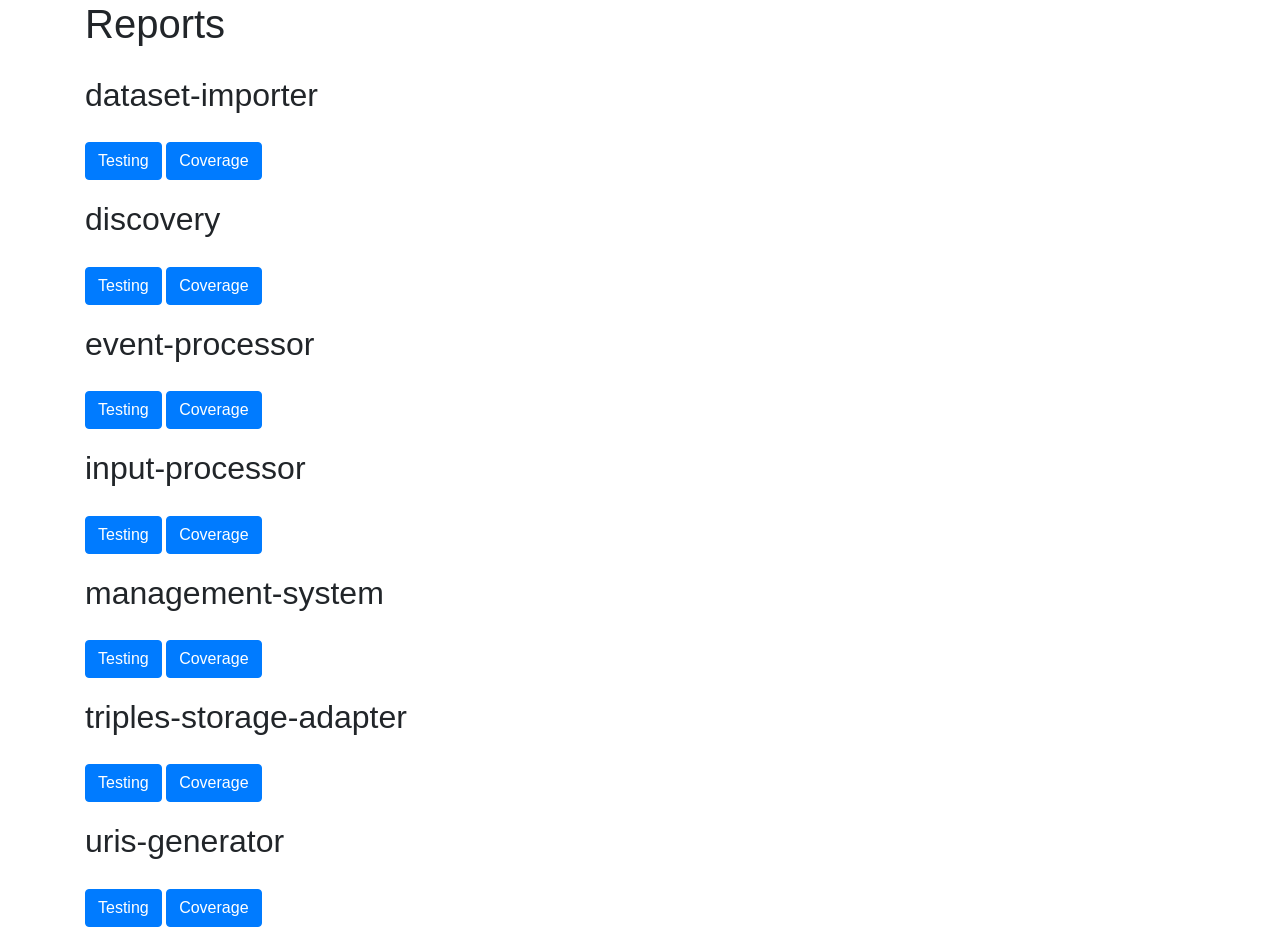
==== front/reports/apache/index.html @ dbdf6bdb "Testing and coverage reporting" ====
<html>
	<head>
		<meta name="viewport" content="width=device-width, initial-scale=1, shrink-to-fit=no">
		<title>UM - ASIO</title>
		<link rel="stylesheet" href="https://maxcdn.bootstrapcdn.com/bootstrap/4.0.0-beta.2/css/bootstrap.min.css" integrity="sha384-PsH8R72JQ3SOdhVi3uxftmaW6Vc51MKb0q5P2rRUpPvrszuE4W1povHYgTpBfshb" crossorigin="anonymous">

		<style>
			body .row+.row {
				margin-top: 20px;
			}
		</style>
	</head>
	<body>
		<div class="container">
			<div class="row">
				<div class="col">
					<h1>Reports</h1>
				</div>
			</div>
			<div class="row">
				<div class="col">
					<h2>dataset-importer</h2>
				</div>
			</div>
			<div class="row">
				<div class="col">
                    <a class="btn btn-primary" href="dataset-importer/surefire/surefire-report.html">Testing</a>
                    <a class="btn btn-primary" href="dataset-importer/jacoco">Coverage</a>
                </div>
            </div> 
            <div class="row">
				<div class="col">
					<h2>discovery</h2>
				</div>
			</div>
			<div class="row">
				<div class="col">
                    <a class="btn btn-primary" href="discovery/surefire/surefire-report.html">Testing</a>
                    <a class="btn btn-primary" href="discovery/jacoco">Coverage</a>
                </div>
            </div> 
            <div class="row">
				<div class="col">
					<h2>event-processor</h2>
				</div>
			</div>
			<div class="row">
				<div class="col">
                    <a class="btn btn-primary" href="event-processor/surefire/surefire-report.html">Testing</a>
                    <a class="btn btn-primary" href="event-processor/jacoco">Coverage</a>
                </div>
            </div> 
            <div class="row">
				<div class="col">
					<h2>input-processor</h2>
				</div>
			</div>
			<div class="row">
				<div class="col">
                    <a class="btn btn-primary" href="input-processor/surefire/surefire-report.html">Testing</a>
                    <a class="btn btn-primary" href="input-processor/jacoco">Coverage</a>
                </div>
            </div> 
            <div class="row">
				<div class="col">
					<h2>management-system</h2>
				</div>
			</div>
			<div class="row">
				<div class="col">
                    <a class="btn btn-primary" href="management-system/surefire/surefire-report.html">Testing</a>
                    <a class="btn btn-primary" href="management-system/jacoco">Coverage</a>
                </div>
            </div> 
            <div class="row">
				<div class="col">
					<h2>triples-storage-adapter</h2>
				</div>
			</div>
			<div class="row">
				<div class="col">
                    <a class="btn btn-primary" href="triples-storage-adapter/surefire/surefire-report.html">Testing</a>
                    <a class="btn btn-primary" href="triples-storage-adapter/jacoco">Coverage</a>
                </div>
            </div> 
            <div class="row">
				<div class="col">
					<h2>uris-generator</h2>
				</div>
			</div>
			<div class="row">
				<div class="col">
                    <a class="btn btn-primary" href="uris-generator/surefire/surefire-report.html">Testing</a>
                    <a class="btn btn-primary" href="uris-generator/jacoco">Coverage</a>
                </div>
			</div> 
		</div>
		
	</body>
</html>
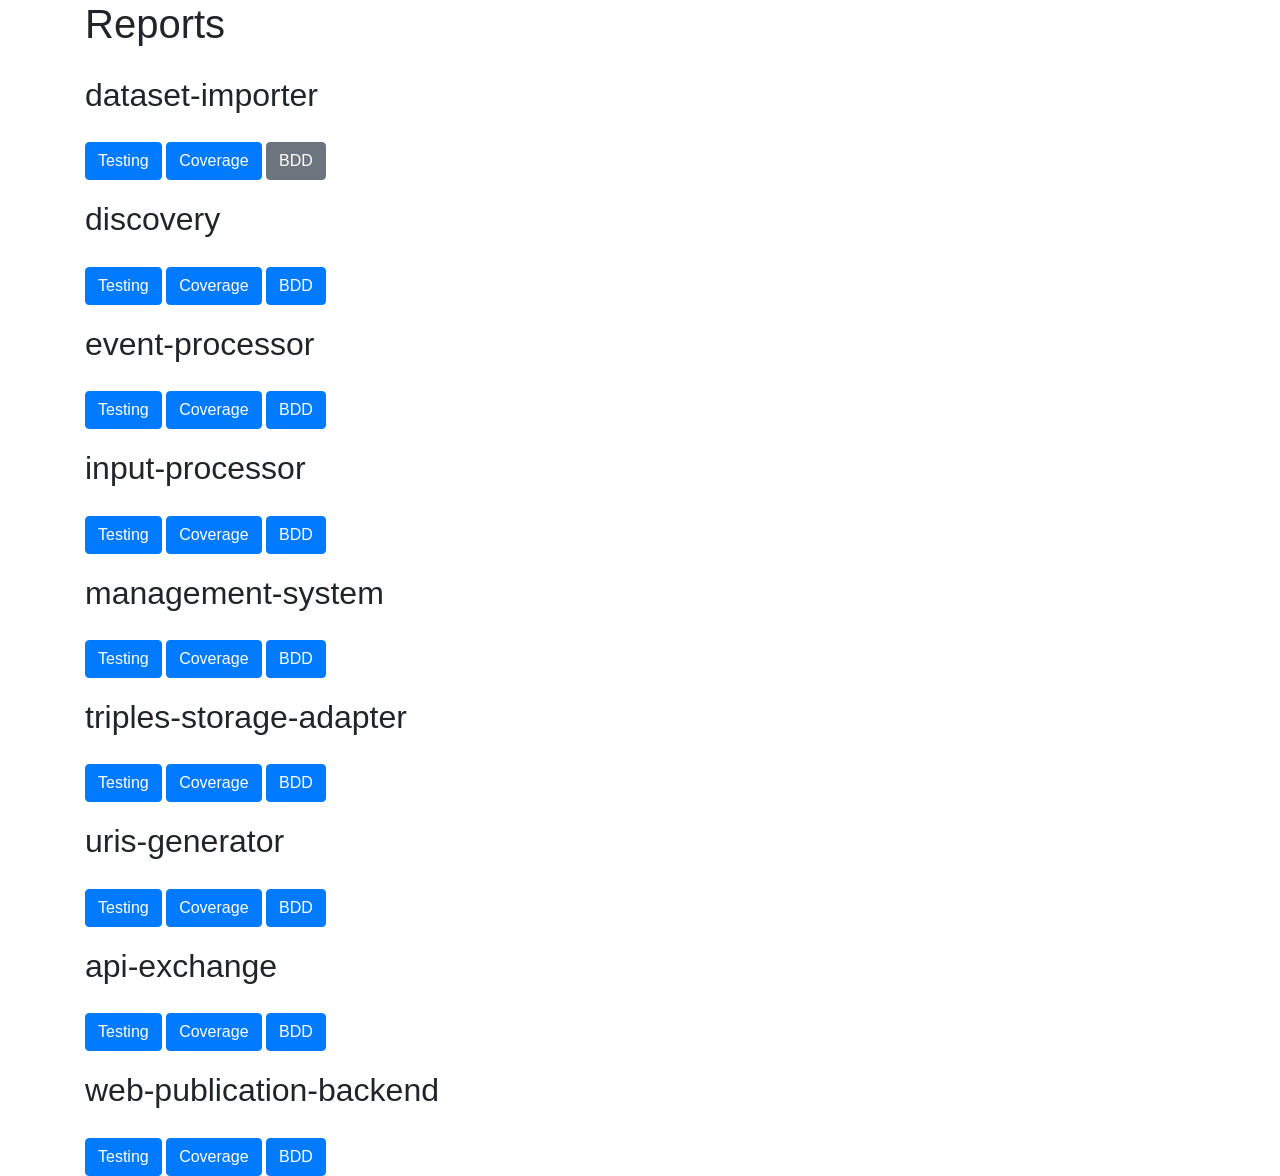
==== commit 022009bf: "new link cucumber" ====
--- a/front/reports/apache/index.html
+++ b/front/reports/apache/index.html
@@ -26,6 +26,7 @@
 				<div class="col">
                     <a class="btn btn-primary" href="dataset-importer/surefire/surefire-report.html">Testing</a>
                     <a class="btn btn-primary" href="dataset-importer/jacoco">Coverage</a>
+					<a class="btn btn-secondary" disabled>BDD</a>
                 </div>
             </div> 
             <div class="row">
@@ -37,6 +38,7 @@
 				<div class="col">
                     <a class="btn btn-primary" href="discovery/surefire/surefire-report.html">Testing</a>
                     <a class="btn btn-primary" href="discovery/jacoco">Coverage</a>
+					<a class="btn btn-primary" href="discovery/cucumber/overview-features.html">BDD</a>
                 </div>
             </div> 
             <div class="row">
@@ -48,6 +50,7 @@
 				<div class="col">
                     <a class="btn btn-primary" href="event-processor/surefire/surefire-report.html">Testing</a>
                     <a class="btn btn-primary" href="event-processor/jacoco">Coverage</a>
+					<a class="btn btn-primary" href="event-processor/cucumber/overview-features.html">BDD</a>
                 </div>
             </div> 
             <div class="row">
@@ -59,6 +62,7 @@
 				<div class="col">
                     <a class="btn btn-primary" href="input-processor/surefire/surefire-report.html">Testing</a>
                     <a class="btn btn-primary" href="input-processor/jacoco">Coverage</a>
+					<a class="btn btn-primary" href="input-processor/cucumber/overview-features.html">BDD</a>
                 </div>
             </div> 
             <div class="row">
@@ -70,6 +74,7 @@
 				<div class="col">
                     <a class="btn btn-primary" href="management-system/surefire/surefire-report.html">Testing</a>
                     <a class="btn btn-primary" href="management-system/jacoco">Coverage</a>
+					<a class="btn btn-primary" href="management-system/cucumber/overview-features.html">BDD</a>
                 </div>
             </div> 
             <div class="row">
@@ -81,6 +86,7 @@
 				<div class="col">
                     <a class="btn btn-primary" href="triples-storage-adapter/surefire/surefire-report.html">Testing</a>
                     <a class="btn btn-primary" href="triples-storage-adapter/jacoco">Coverage</a>
+					<a class="btn btn-primary" href="triples-storage-adapter/cucumber/overview-features.html">BDD</a>
                 </div>
             </div> 
             <div class="row">
@@ -92,6 +98,31 @@
 				<div class="col">
                     <a class="btn btn-primary" href="uris-generator/surefire/surefire-report.html">Testing</a>
                     <a class="btn btn-primary" href="uris-generator/jacoco">Coverage</a>
+					<a class="btn btn-primary" href="uris-generator/cucumber/overview-features.html">BDD</a>
+                </div>
+			</div> 
+			<div class="row">
+				<div class="col">
+					<h2>api-exchange</h2>
+				</div>
+			</div>
+			<div class="row">
+				<div class="col">
+                    <a class="btn btn-primary" href="api-exchange/surefire/surefire-report.html">Testing</a>
+                    <a class="btn btn-primary" href="api-exchange/jacoco">Coverage</a>
+					<a class="btn btn-primary" href="api-exchange/cucumber/overview-features.html">BDD</a>
+                </div>
+			</div> 
+			<div class="row">
+				<div class="col">
+					<h2>web-publication-backend</h2>
+				</div>
+			</div>
+			<div class="row">
+				<div class="col">
+                    <a class="btn btn-primary" href="web-publication-backend/surefire/surefire-report.html">Testing</a>
+                    <a class="btn btn-primary" href="web-publication-backend/jacoco">Coverage</a>
+					<a class="btn btn-primary" href="web-publication-backend/cucumber/overview-features.html">BDD</a>
                 </div>
 			</div> 
 		</div>
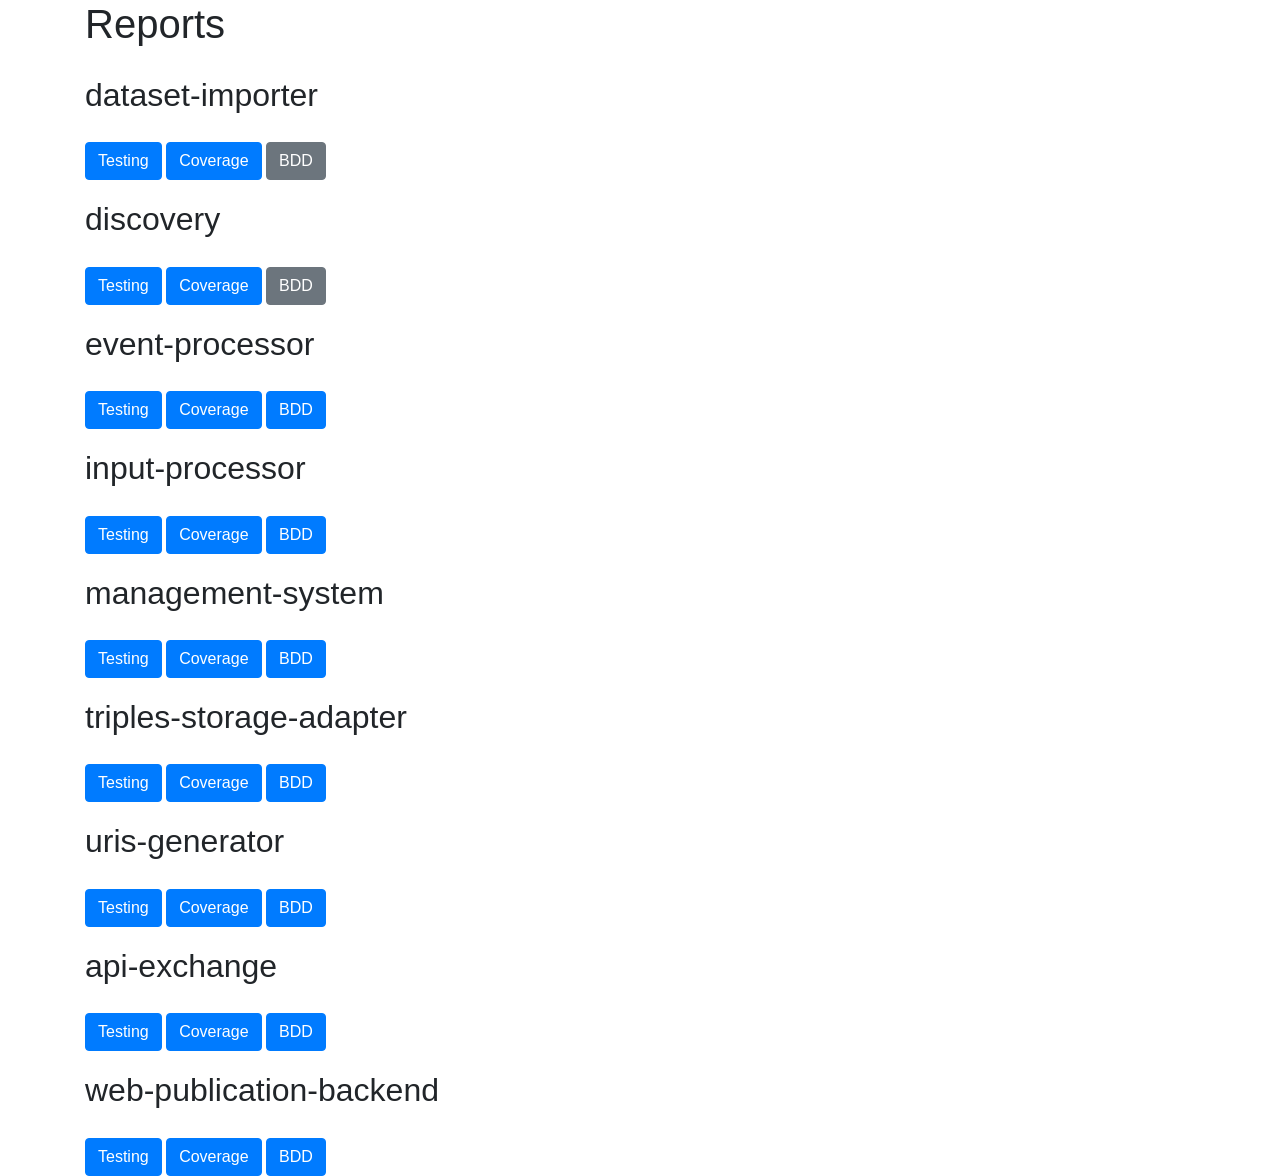
==== commit 1477a452: "disable discovery link" ====
--- a/front/reports/apache/index.html
+++ b/front/reports/apache/index.html
@@ -38,7 +38,7 @@
 				<div class="col">
                     <a class="btn btn-primary" href="discovery/surefire/surefire-report.html">Testing</a>
                     <a class="btn btn-primary" href="discovery/jacoco">Coverage</a>
-					<a class="btn btn-primary" href="discovery/cucumber/overview-features.html">BDD</a>
+					<a class="btn btn-secondary" disabled>BDD</a>
                 </div>
             </div> 
             <div class="row">
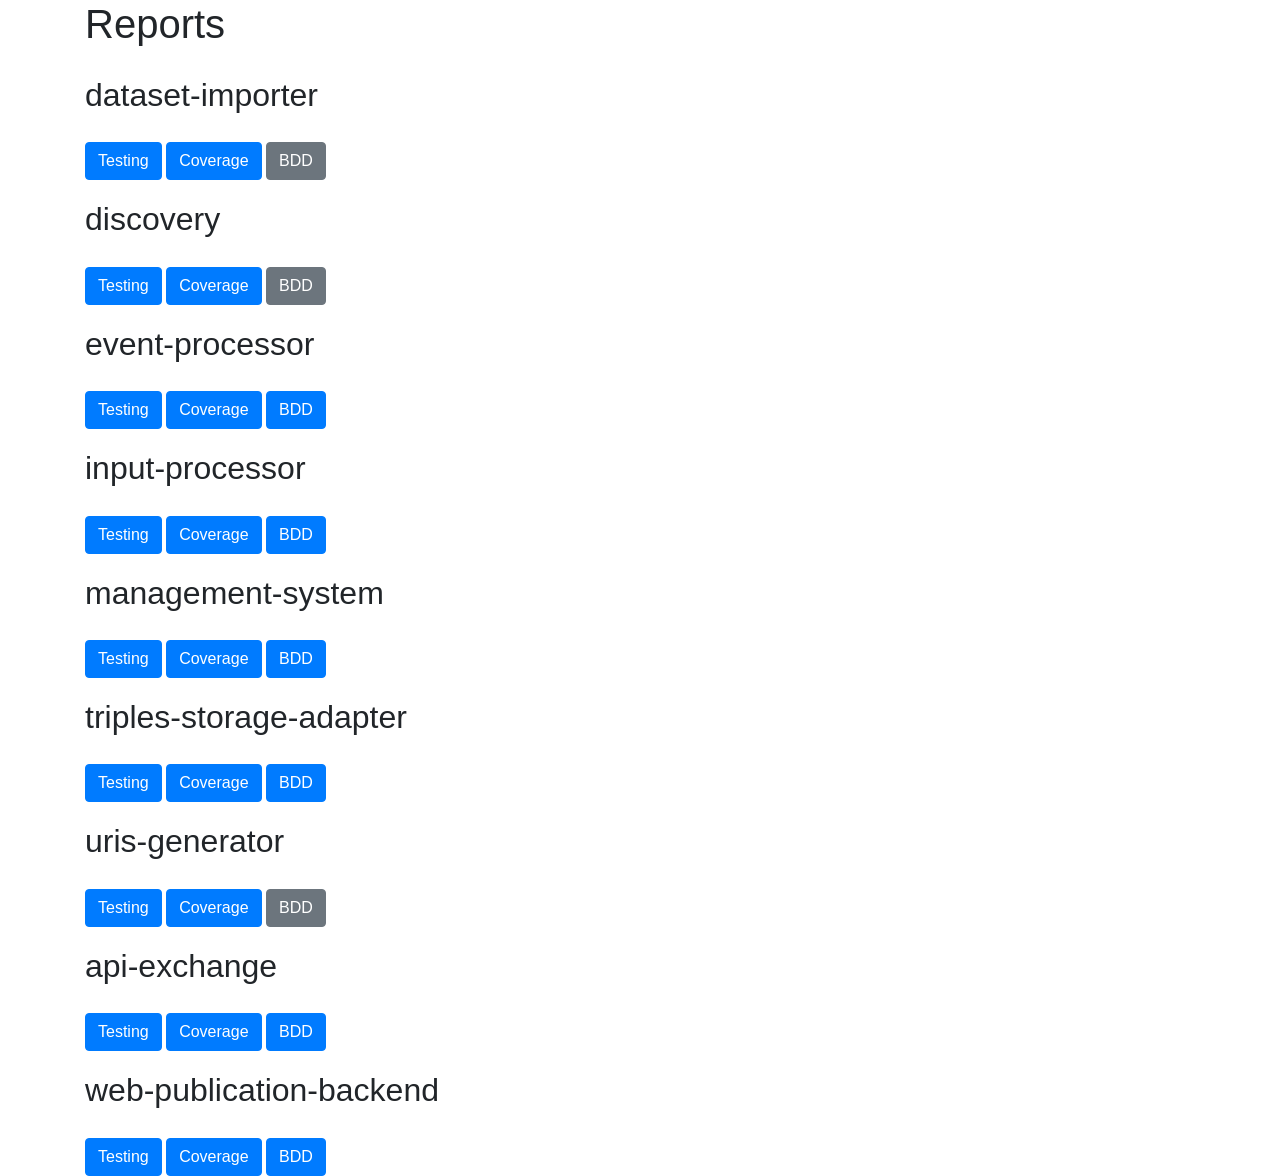
==== commit 08ca3983: "testing y coverage" ====
--- a/front/reports/apache/index.html
+++ b/front/reports/apache/index.html
@@ -98,7 +98,8 @@
 				<div class="col">
                     <a class="btn btn-primary" href="uris-generator/surefire/surefire-report.html">Testing</a>
                     <a class="btn btn-primary" href="uris-generator/jacoco">Coverage</a>
-					<a class="btn btn-primary" href="uris-generator/cucumber/overview-features.html">BDD</a>
+					<!-- <a class="btn btn-primary" href="uris-generator/cucumber/overview-features.html">BDD</a> -->
+					<a class="btn btn-secondary" disabled>BDD</a>
                 </div>
 			</div> 
 			<div class="row">
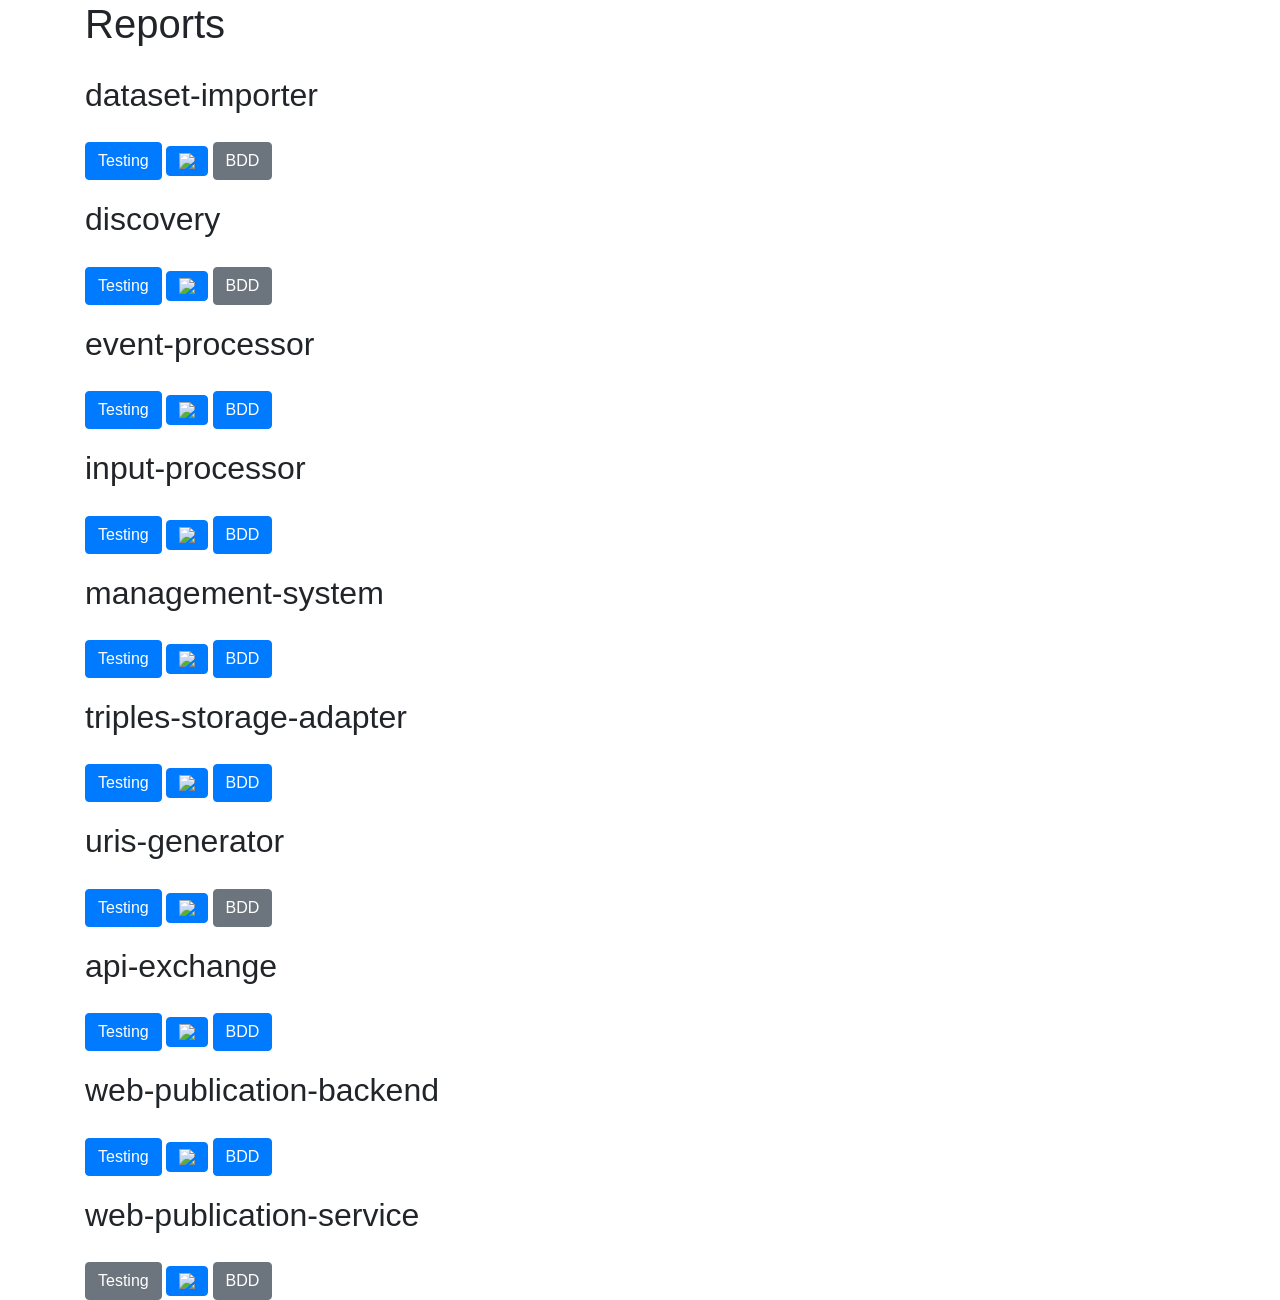
==== commit 5b8c5f6e: "Gateway" ====
--- a/front/reports/apache/index.html
+++ b/front/reports/apache/index.html
@@ -25,7 +25,10 @@
 			<div class="row">
 				<div class="col">
                     <a class="btn btn-primary" href="dataset-importer/surefire/surefire-report.html">Testing</a>
-                    <a class="btn btn-primary" href="dataset-importer/jacoco">Coverage</a>
+                    <!-- <a class="btn btn-primary" href="dataset-importer/jacoco">Coverage</a> -->
+					<a class="btn btn-primary" href="https://sonarcloud.io/component_measures?branch=develop&id=HerculesCRUE_ib-dataset-importer&metric=coverage&view=list">
+						<img src ="https://sonarcloud.io/api/project_badges/measure?branch=develop&project=HerculesCRUE_ib-dataset-importer&metric=coverage"/>
+					</a>
 					<a class="btn btn-secondary" disabled>BDD</a>
                 </div>
             </div> 
@@ -37,7 +40,10 @@
 			<div class="row">
 				<div class="col">
                     <a class="btn btn-primary" href="discovery/surefire/surefire-report.html">Testing</a>
-                    <a class="btn btn-primary" href="discovery/jacoco">Coverage</a>
+                    <!-- <a class="btn btn-primary" href="discovery/jacoco">Coverage</a> -->
+					<a class="btn btn-primary" href="https://sonarcloud.io/component_measures?branch=develop&id=HerculesCRUE_ib-discovery&metric=coverage&view=list">
+						<img src ="https://sonarcloud.io/api/project_badges/measure?branch=develop&project=HerculesCRUE_ib-discovery&metric=coverage"/>
+					</a>
 					<a class="btn btn-secondary" disabled>BDD</a>
                 </div>
             </div> 
@@ -49,7 +55,10 @@
 			<div class="row">
 				<div class="col">
                     <a class="btn btn-primary" href="event-processor/surefire/surefire-report.html">Testing</a>
-                    <a class="btn btn-primary" href="event-processor/jacoco">Coverage</a>
+                    <!-- <a class="btn btn-primary" href="event-processor/jacoco">Coverage</a> -->
+					<a class="btn btn-primary" href="https://sonarcloud.io/component_measures?branch=develop&id=HerculesCRUE_ib-event-processor&metric=coverage&view=list">
+						<img src ="https://sonarcloud.io/api/project_badges/measure?branch=develop&project=HerculesCRUE_ib-event-processor&metric=coverage"/>
+					</a>
 					<a class="btn btn-primary" href="event-processor/cucumber/overview-features.html">BDD</a>
                 </div>
             </div> 
@@ -61,7 +70,10 @@
 			<div class="row">
 				<div class="col">
                     <a class="btn btn-primary" href="input-processor/surefire/surefire-report.html">Testing</a>
-                    <a class="btn btn-primary" href="input-processor/jacoco">Coverage</a>
+                    <!-- <a class="btn btn-primary" href="input-processor/jacoco">Coverage</a> -->
+					<a class="btn btn-primary" href="https://sonarcloud.io/component_measures?branch=develop&id=HerculesCRUE_ib-input-processor&metric=coverage&view=list">
+						<img src ="https://sonarcloud.io/api/project_badges/measure?branch=develop&project=HerculesCRUE_ib-input-processor&metric=coverage"/>
+					</a>
 					<a class="btn btn-primary" href="input-processor/cucumber/overview-features.html">BDD</a>
                 </div>
             </div> 
@@ -73,7 +85,10 @@
 			<div class="row">
 				<div class="col">
                     <a class="btn btn-primary" href="management-system/surefire/surefire-report.html">Testing</a>
-                    <a class="btn btn-primary" href="management-system/jacoco">Coverage</a>
+                    <!-- <a class="btn btn-primary" href="management-system/jacoco">Coverage</a> -->
+					<a class="btn btn-primary" href="https://sonarcloud.io/component_measures?branch=develop&id=HerculesCRUE_ib-management-system&metric=coverage&view=list">
+						<img src ="https://sonarcloud.io/api/project_badges/measure?branch=develop&project=HerculesCRUE_ib-management-system&metric=coverage"/>
+					</a>
 					<a class="btn btn-primary" href="management-system/cucumber/overview-features.html">BDD</a>
                 </div>
             </div> 
@@ -85,7 +100,10 @@
 			<div class="row">
 				<div class="col">
                     <a class="btn btn-primary" href="triples-storage-adapter/surefire/surefire-report.html">Testing</a>
-                    <a class="btn btn-primary" href="triples-storage-adapter/jacoco">Coverage</a>
+                    <!-- <a class="btn btn-primary" href="triples-storage-adapter/jacoco">Coverage</a> -->
+					<a class="btn btn-primary" href="https://sonarcloud.io/component_measures?branch=develop&id=HerculesCRUE_ib-triples-storage-adapter&metric=coverage&view=list">
+						<img src="https://sonarcloud.io/api/project_badges/measure?branch=develop&project=HerculesCRUE_ib-triples-storage-adapter&metric=coverage"/>
+					</a>
 					<a class="btn btn-primary" href="triples-storage-adapter/cucumber/overview-features.html">BDD</a>
                 </div>
             </div> 
@@ -97,7 +115,10 @@
 			<div class="row">
 				<div class="col">
                     <a class="btn btn-primary" href="uris-generator/surefire/surefire-report.html">Testing</a>
-                    <a class="btn btn-primary" href="uris-generator/jacoco">Coverage</a>
+                    <!-- <a class="btn btn-primary" href="uris-generator/jacoco">Coverage</a> -->
+					<a class="btn btn-primary" href="https://sonarcloud.io/component_measures?branch=develop&id=HerculesCRUE_ib-uris-generator&metric=coverage&view=list">
+						<img src ="https://sonarcloud.io/api/project_badges/measure?branch=develop&project=HerculesCRUE_ib-uris-generator&metric=coverage"/>
+					</a>
 					<!-- <a class="btn btn-primary" href="uris-generator/cucumber/overview-features.html">BDD</a> -->
 					<a class="btn btn-secondary" disabled>BDD</a>
                 </div>
@@ -110,7 +131,10 @@
 			<div class="row">
 				<div class="col">
                     <a class="btn btn-primary" href="api-exchange/surefire/surefire-report.html">Testing</a>
-                    <a class="btn btn-primary" href="api-exchange/jacoco">Coverage</a>
+                    <!-- <a class="btn btn-primary" href="api-exchange/jacoco">Coverage</a> -->
+					<a class="btn btn-primary" href="https://sonarcloud.io/component_measures?branch=develop&id=HerculesCRUE_ib-api-exchange&metric=coverage&view=list">
+						<img src ="https://sonarcloud.io/api/project_badges/measure?branch=develop&project=HerculesCRUE_ib-api-exchange&metric=coverage"/>
+					</a>
 					<a class="btn btn-primary" href="api-exchange/cucumber/overview-features.html">BDD</a>
                 </div>
 			</div> 
@@ -122,8 +146,25 @@
 			<div class="row">
 				<div class="col">
                     <a class="btn btn-primary" href="web-publication-backend/surefire/surefire-report.html">Testing</a>
-                    <a class="btn btn-primary" href="web-publication-backend/jacoco">Coverage</a>
+                    <!-- <a class="btn btn-primary" href="web-publication-backend/jacoco">Coverage</a> -->
+					<a class="btn btn-primary" href="https://sonarcloud.io/component_measures?branch=develop&id=HerculesCRUE_ib-web-publication-backend&metric=coverage&view=list">
+						<img src ="https://sonarcloud.io/api/project_badges/measure?branch=develop&project=HerculesCRUE_ib-web-publication-backend&metric=coverage"/>
+					</a>
 					<a class="btn btn-primary" href="web-publication-backend/cucumber/overview-features.html">BDD</a>
+                </div>
+			</div> 
+			<div class="row">
+				<div class="col">
+					<h2>web-publication-service</h2>
+				</div>
+			</div>
+			<div class="row">
+				<div class="col">
+                    <a class="btn btn-secondary" disabled>Testing</a>
+					<a class="btn btn-primary" href="https://sonarcloud.io/component_measures?branch=develop&id=HerculesCRUE_ib-web-publication-service&metric=coverage&view=list">
+						<img src ="https://sonarcloud.io/api/project_badges/measure?branch=develop&project=HerculesCRUE_ib-web-publication-service&metric=coverage"/>
+					</a>
+					<a class="btn btn-secondary" disabled>BDD</a>
                 </div>
 			</div> 
 		</div>
